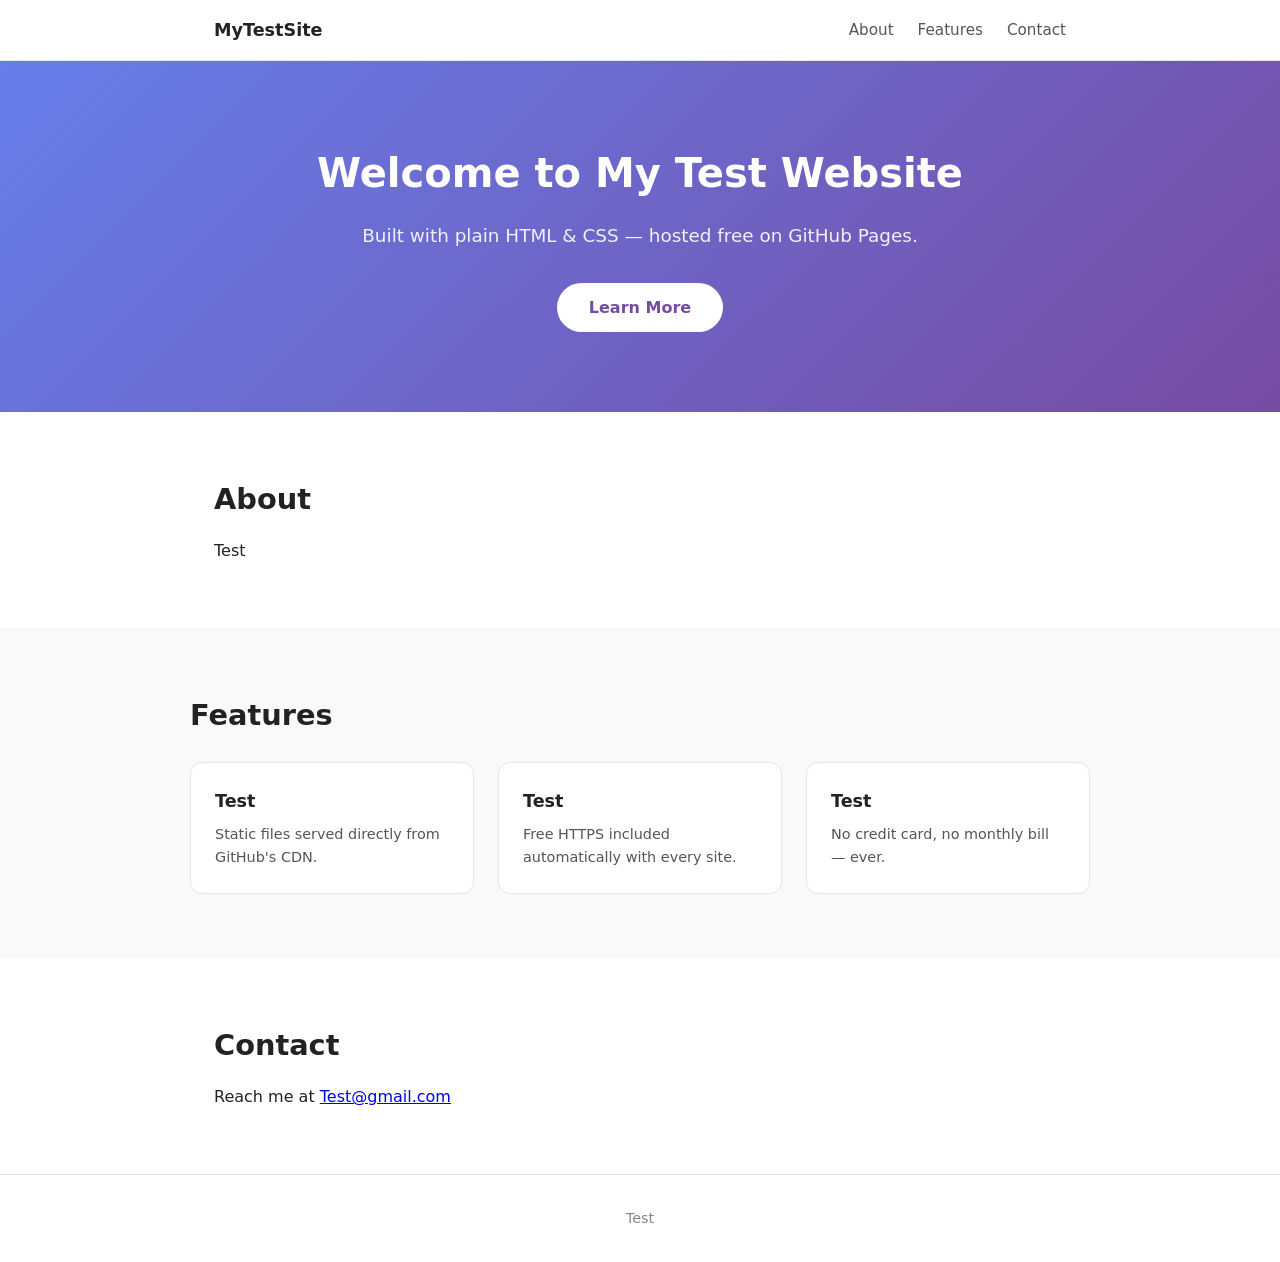
==== index.html @ 4cdfcb62 "Test Test" ====
<!DOCTYPE html>
<html lang="en">
<head>
  <meta charset="UTF-8" />
  <meta name="viewport" content="width=device-width, initial-scale=1.0" />
  <title>My Test Site</title>
  <link rel="stylesheet" href="style.css" />
</head>
<body>

  <header>
    <nav>
      <span class="logo">  MyTestSite</span>
      <ul>
        <li><a href="#about">About</a></li>
        <li><a href="#features">Features</a></li>
        <li><a href="#contact">Contact</a></li>
      </ul>
    </nav>
  </header>

  <section class="hero">
    <h1>Welcome to My Test Website</h1>
    <p>Built with plain HTML & CSS — hosted free on GitHub Pages.</p>
    <a href="#about" class="btn">Learn More</a>
  </section>

  <section id="about" class="section">
    <h2>About</h2>
    <p>Test</p>
  </section>

  <section id="features" class="section alt">
    <h2>Features</h2>
    <div class="cards">
      <div class="card">
        <h3>Test</h3>
        <p>Static files served directly from GitHub's CDN.</p>
      </div>
      <div class="card">
        <h3>Test</h3>
        <p>Free HTTPS included automatically with every site.</p>
      </div>
      <div class="card">
        <h3>Test</h3>
        <p>No credit card, no monthly bill — ever.</p>
      </div>
    </div>
  </section>

  <section id="contact" class="section">
    <h2>Contact</h2>
    <p>Reach me at <a href="mailto:hello@example.com">Test@gmail.com</a></p>
  </section>

  <footer>
    <p>Test</p>
  </footer>

</body>
</html>
---- style.css ----
* { margin: 0; padding: 0; box-sizing: border-box; }

body {
  font-family: system-ui, sans-serif;
  color: #222;
  line-height: 1.6;
}

/* Nav */
header {
  background: #fff;
  border-bottom: 1px solid #e5e5e5;
  position: sticky; top: 0;
}
nav {
  max-width: 900px; margin: 0 auto;
  padding: 1rem 1.5rem;
  display: flex; align-items: center; justify-content: space-between;
}
.logo { font-weight: 700; font-size: 1.1rem; }
nav ul { list-style: none; display: flex; gap: 1.5rem; }
nav a { text-decoration: none; color: #555; font-size: 0.95rem; }
nav a:hover { color: #000; }

/* Hero */
.hero {
  background: linear-gradient(135deg, #667eea 0%, #764ba2 100%);
  color: #fff;
  text-align: center;
  padding: 5rem 1.5rem;
}
.hero h1 { font-size: 2.5rem; margin-bottom: 1rem; }
.hero p  { font-size: 1.15rem; opacity: 0.9; margin-bottom: 2rem; }
.btn {
  display: inline-block;
  background: #fff; color: #764ba2;
  padding: 0.75rem 2rem;
  border-radius: 30px;
  text-decoration: none;
  font-weight: 600;
}
.btn:hover { opacity: 0.9; }

/* Sections */
.section { max-width: 900px; margin: 0 auto; padding: 4rem 1.5rem; }
.section h2 { font-size: 1.8rem; margin-bottom: 1rem; }
.section.alt { background: #f9f9f9; max-width: 100%; }
.section.alt > * { max-width: 900px; margin-inline: auto; }

/* Cards */
.cards {
  display: grid;
  grid-template-columns: repeat(auto-fit, minmax(200px, 1fr));
  gap: 1.5rem; margin-top: 1.5rem;
}
.card {
  background: #fff; border: 1px solid #e5e5e5;
  border-radius: 12px; padding: 1.5rem;
}
.card h3 { font-size: 1.1rem; margin-bottom: 0.5rem; }
.card p  { font-size: 0.9rem; color: #555; }

/* Footer */
footer {
  text-align: center; padding: 2rem;
  font-size: 0.9rem; color: #888;
  border-top: 1px solid #e5e5e5;
}
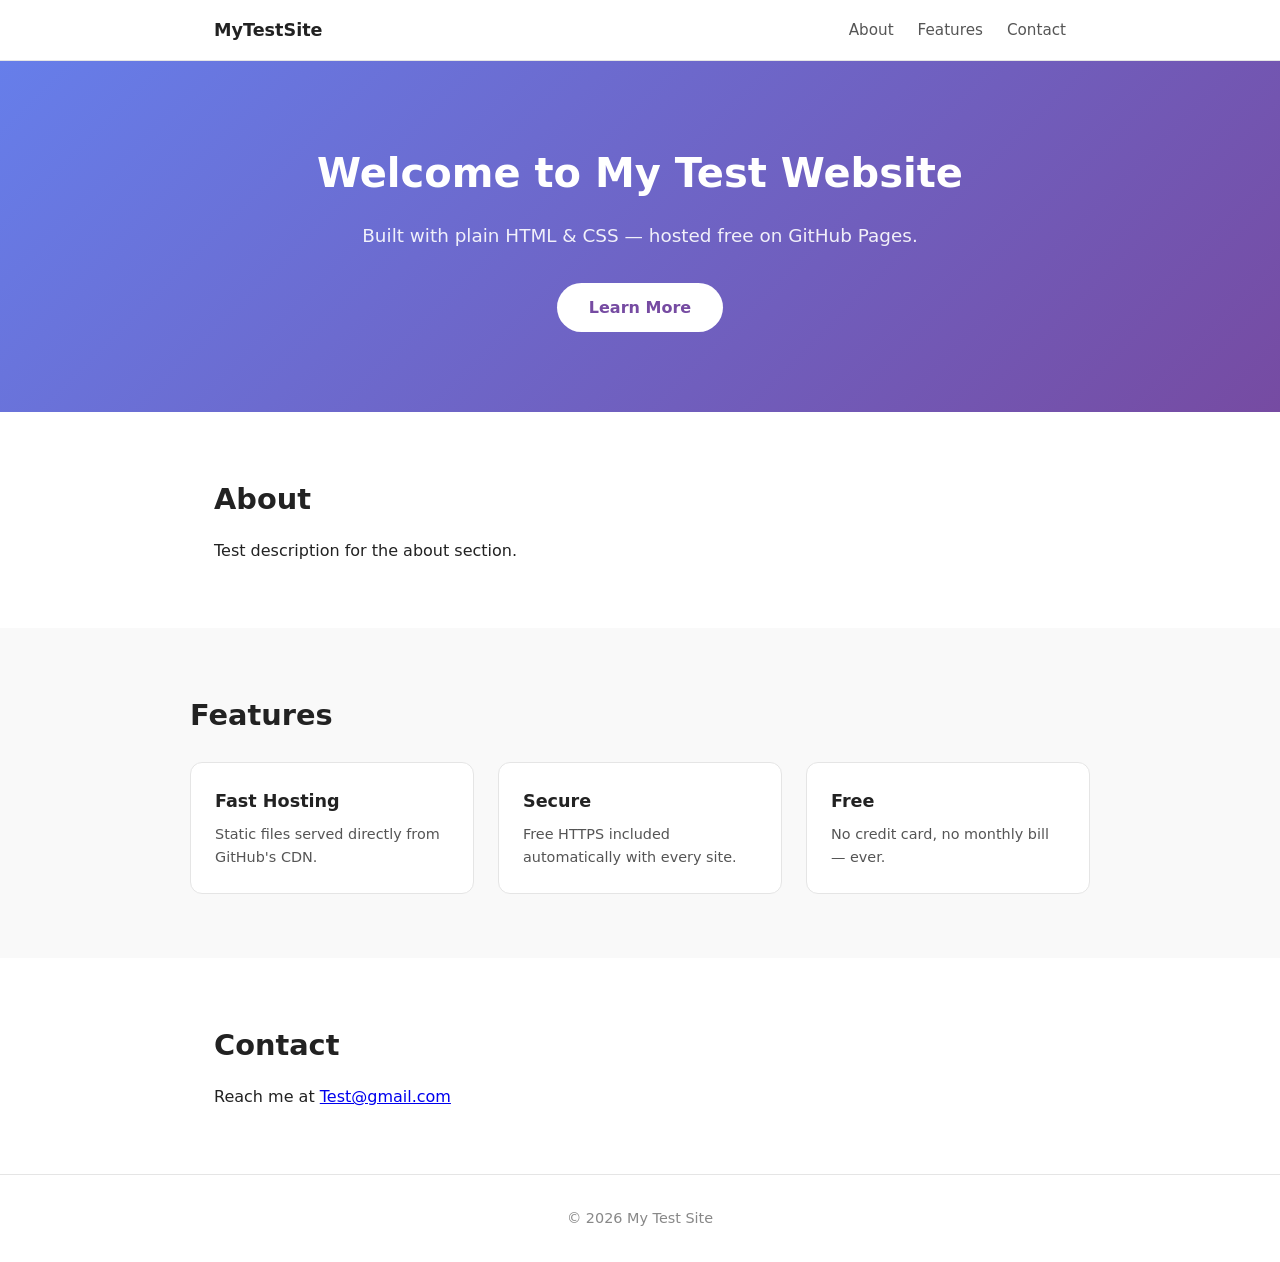
==== commit e3f2e6f9: "Test TEst" ====
--- a/index.html
+++ b/index.html
@@ -10,7 +10,7 @@
 
   <header>
     <nav>
-      <span class="logo">  MyTestSite</span>
+      <span class="logo">MyTestSite</span>
       <ul>
         <li><a href="#about">About</a></li>
         <li><a href="#features">Features</a></li>
@@ -20,42 +20,59 @@
   </header>
 
   <section class="hero">
-    <h1>Welcome to My Test Website</h1>
-    <p>Built with plain HTML & CSS — hosted free on GitHub Pages.</p>
+    <h1 id="hero-title">Loading...</h1>
+    <p id="hero-subtitle">Loading...</p>
     <a href="#about" class="btn">Learn More</a>
   </section>
 
   <section id="about" class="section">
     <h2>About</h2>
-    <p>Test</p>
+    <p id="about-text">Loading...</p>
   </section>
 
   <section id="features" class="section alt">
     <h2>Features</h2>
-    <div class="cards">
-      <div class="card">
-        <h3>Test</h3>
-        <p>Static files served directly from GitHub's CDN.</p>
-      </div>
-      <div class="card">
-        <h3>Test</h3>
-        <p>Free HTTPS included automatically with every site.</p>
-      </div>
-      <div class="card">
-        <h3>Test</h3>
-        <p>No credit card, no monthly bill — ever.</p>
-      </div>
-    </div>
+    <div class="cards" id="features-container"></div>
   </section>
 
   <section id="contact" class="section">
     <h2>Contact</h2>
-    <p>Reach me at <a href="mailto:hello@example.com">Test@gmail.com</a></p>
+    <p>Reach me at <a id="contact-email" href="mailto:">Loading...</a></p>
   </section>
 
   <footer>
-    <p>Test</p>
+    <p id="footer-text">Loading...</p>
   </footer>
+
+  <script>
+    fetch('content.json')
+      .then(response => response.json())
+      .then(data => {
+        // 1. Populate standard text fields
+        document.getElementById('hero-title').innerText = data.hero.title;
+        document.getElementById('hero-subtitle').innerText = data.hero.subtitle;
+        document.getElementById('about-text').innerText = data.aboutText;
+        document.getElementById('footer-text').innerText = data.footerText;
+        
+        // 2. Populate the contact email and href link
+        const emailEl = document.getElementById('contact-email');
+        emailEl.innerText = data.contactEmail;
+        emailEl.href = `mailto:${data.contactEmail}`;
+
+        // 3. Dynamically build the Feature Cards
+        const featuresContainer = document.getElementById('features-container');
+        data.features.forEach(feature => {
+          const card = document.createElement('div');
+          card.className = 'card';
+          card.innerHTML = `
+            <h3>${feature.title}</h3>
+            <p>${feature.description}</p>
+          `;
+          featuresContainer.appendChild(card);
+        });
+      })
+      .catch(error => console.error('Error loading content:', error));
+  </script>
 
 </body>
 </html>
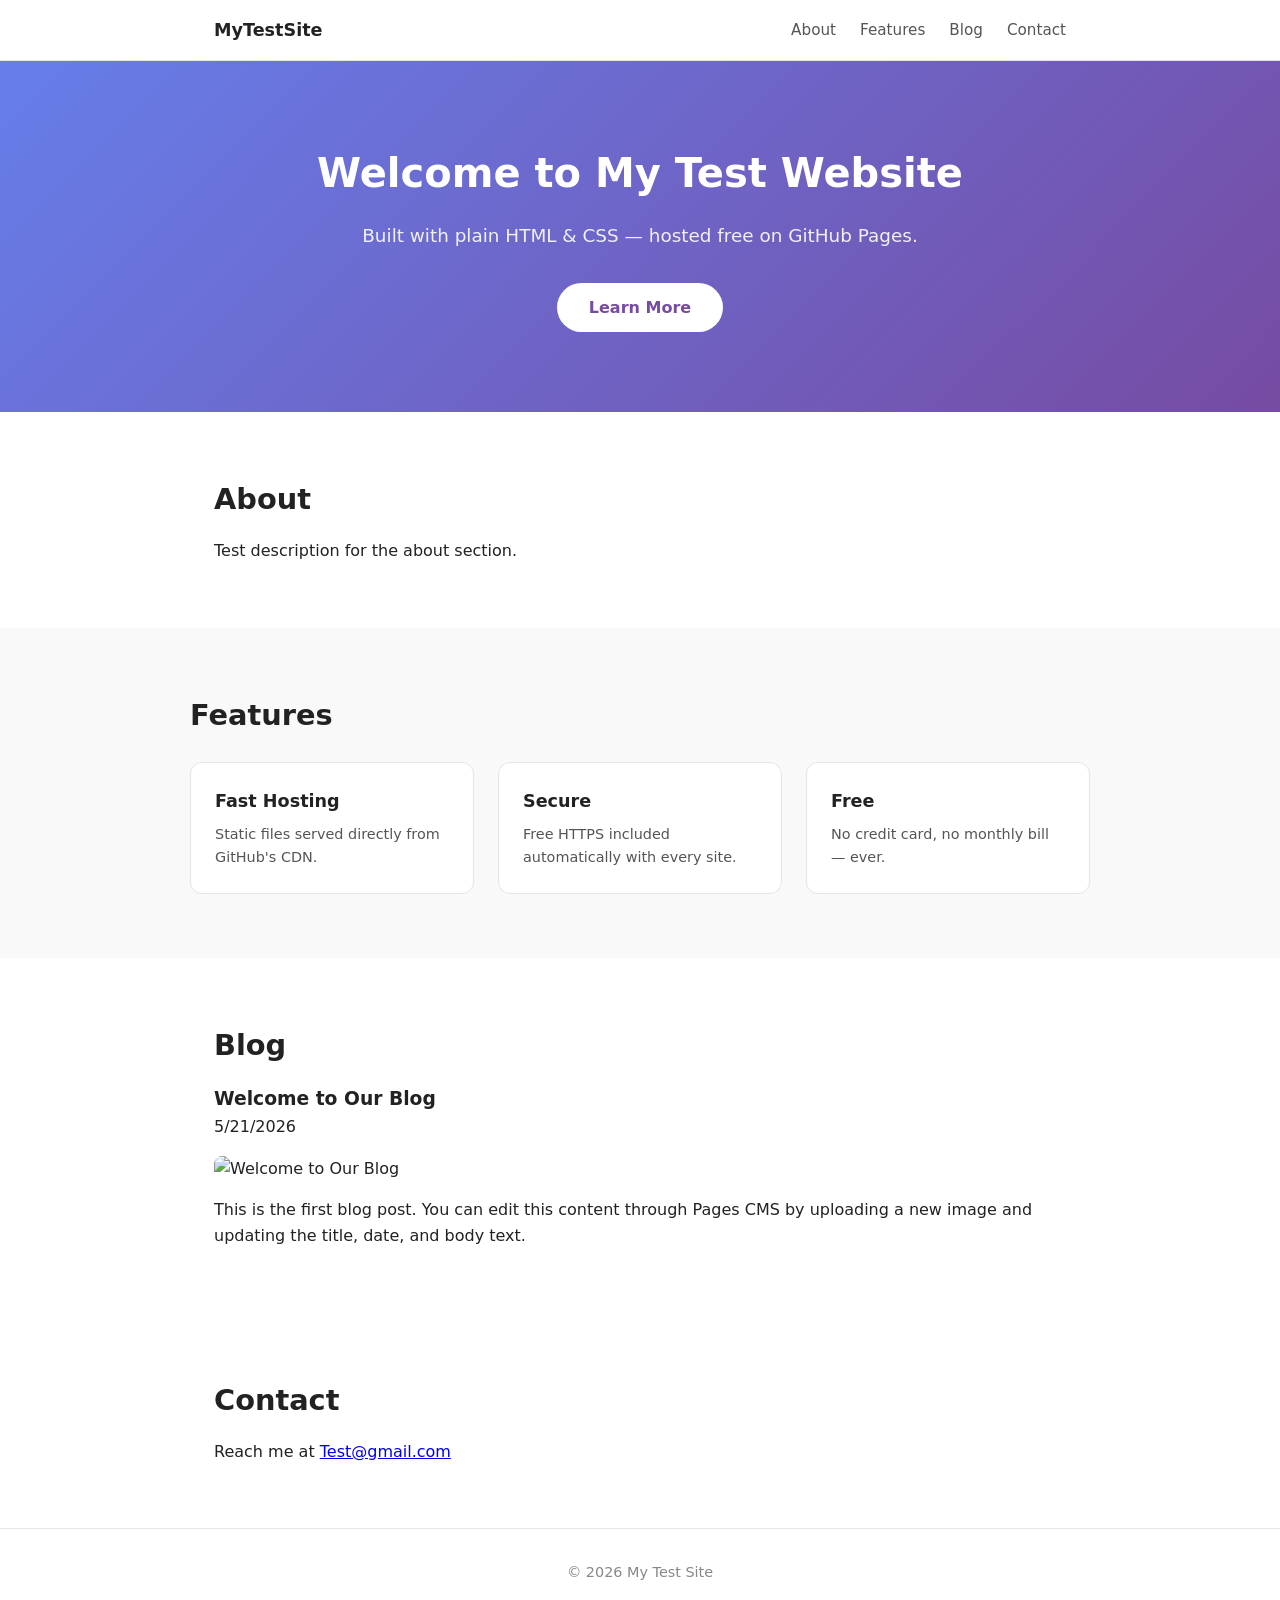
==== commit 67940af6: "test test" ====
--- a/index.html
+++ b/index.html
@@ -14,6 +14,7 @@
       <ul>
         <li><a href="#about">About</a></li>
         <li><a href="#features">Features</a></li>
+        <li><a href="#blog">Blog</a></li>
         <li><a href="#contact">Contact</a></li>
       </ul>
     </nav>
@@ -33,6 +34,11 @@
   <section id="features" class="section alt">
     <h2>Features</h2>
     <div class="cards" id="features-container"></div>
+  </section>
+
+  <section id="blog" class="section">
+    <h2>Blog</h2>
+    <div id="blog-container"></div>
   </section>
 
   <section id="contact" class="section">
@@ -72,6 +78,27 @@
         });
       })
       .catch(error => console.error('Error loading content:', error));
+
+    // Fetch and display blog posts
+    fetch('blog.json')
+      .then(response => response.json())
+      .then(data => {
+        const container = document.getElementById('blog-container');
+        if (data.posts && data.posts.length > 0) {
+          data.posts.forEach(post => {
+            const postEl = document.createElement('article');
+            postEl.className = 'blog-post';
+            postEl.innerHTML = `
+              <h3>${post.title}</h3>
+              <div class="blog-post-date">${new Date(post.date).toLocaleDateString()}</div>
+              ${post.image ? `<img src="${post.image}" alt="${post.title}" style="max-width: 100%; height: auto; margin: 1rem 0; border-radius: 8px;">` : ''}
+              <p>${post.body}</p>
+            `;
+            container.appendChild(postEl);
+          });
+        }
+      })
+      .catch(error => console.error('Error loading blog posts:', error));
   </script>
 
 </body>
